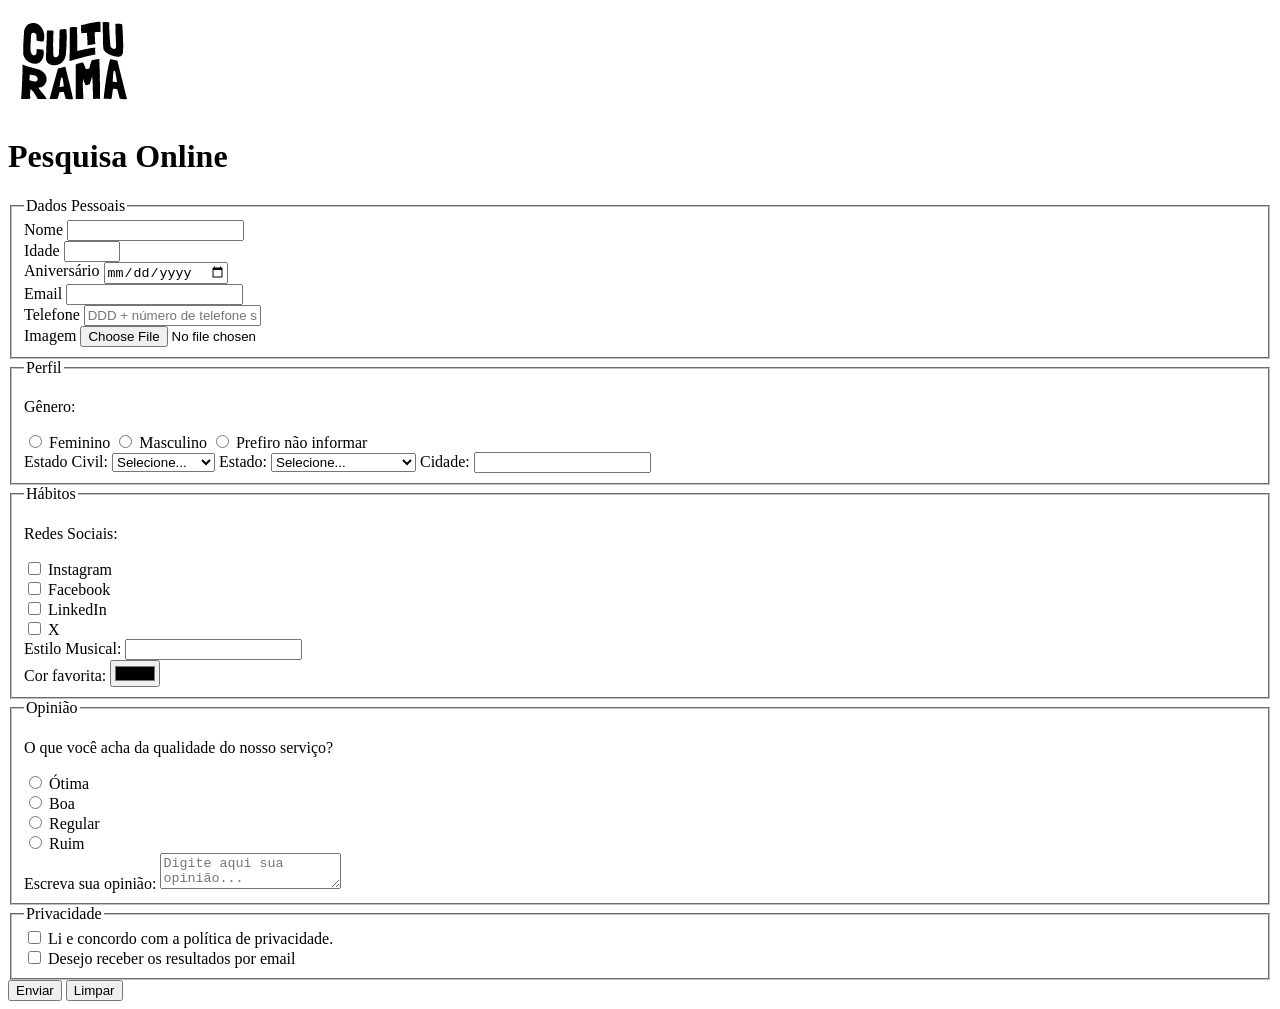
==== index.html @ b01b2986 "Adiciona familias de fontes" ====
<!DOCTYPE html>
<html lang="pt-br">
<head>
    <meta charset="UTF-8">
    <meta name="viewport" content="width=device-width, initial-scale=1.0">
    <link rel="icon" href="/culturama-favico.png">
    <link rel="stylesheet" href="/css/style.css">
    <link rel="preconnect" href="https://fonts.googleapis.com">
    <link rel="preconnect" href="https://fonts.gstatic.com" crossorigin>
    <link href="https://fonts.googleapis.com/css2?family=Fjalla+One&family=Work+Sans&display=swap" rel="stylesheet">
    <title>Pesquisa Culturama</title>

</head>
<body>
    <header>
        <img src="img/logo-culturama.png" alt="Logo Culturama">
        <h1>Pesquisa Online</h1>
    </header>
    <section>

        <!-- Dados pessoais -->
        <form action="" method="get">
            <fieldset>
                <legend>Dados Pessoais</legend>
            <label for="name">Nome</label>
            <input id="name" type="text" name="userName" required>
            <br>

            <label for="age">Idade</label>
            <input id="age" type="number" name="userAge" min="12" max="100" required>
            <br>

            <label for="BirthDate">Aniversário</label>
            <input id="BirthDate" type="date" name="userBirthDate" >
            <br>

            <label for="email">Email</label>
            <input id="email" type="email" name="userEmail" required>
            <br>

            <label for="phoneNumber">Telefone</label>
            <input id="phoneNumber" type="tel" name="userPhoneNumber" pattern="[0-9]{11}" placeholder="DDD + número de telefone sem espaço e hífen">
            <br>

            <label for="image">Imagem</label>
            <input id="image" type="file" name="userImage" accept="image/*">
            <br>
            
            </fieldset> 
            
             <fieldset>
                <legend>Perfil</legend>
                <p>Gênero:</p>
                <input id="fem" type="radio" name="userGender" value = "Feminino">
                <label for="fem">Feminino</label>

                <input id="masc" type="radio" name="userGender" value = "Masculino">
                <label for="masc">Masculino</label>

                <input id="notInformed" type="radio" name="userGender" value = "notInformed">
                <label for="notInformed">Prefiro não informar</label>
                <br>

                <label for="status">Estado Civil:</label>
                <select id="status" name="maritalStatus">
                    <option value="notInformed">Selecione...</option>
                    <option value="casado">Casado</option>
                    <option value="solteiro">Solteiro</option>
                    <option value="divorciado">Divorciado</option>
                    <option value="União_estavel">União estável</option>
                </select>

                <label for="state">Estado:</label>
                <select id="state" name="userState">
                    <option value="notInformed">Selecione...</option>
                    <option value="AC">Acre</option>
                    <option value="AL">Alagoas</option>
                    <option value="AP">Amapá</option>
                    <option value="AM">Amazonas</option>
                    <option value="BA">Bahia</option>
                    <option value="CE">Ceará</option>
                    <option value="DF">Distrito Federal</option>
                    <option value="ES">Espírito Santo</option>
                    <option value="GO">Goiás</option>
                    <option value="MA">Maranhão</option>
                    <option value="MT">Mato Grosso</option>
                    <option value="MS">Mato Grosso do Sul</option>
                    <option value="MG">Minas Gerais</option>
                    <option value="PA">Pará</option>
                    <option value="PB">Paraíba</option>
                    <option value="PR">Paraná</option>
                    <option value="PE">Pernambuco</option>
                    <option value="PI">Piauí</option>
                    <option value="RJ">Rio de Janeiro</option>
                    <option value="RN">Rio Grande do Norte</option>
                    <option value="RS">Rio Grande do Sul</option>
                    <option value="RO">Rondônia</option>
                    <option value="RR">Roraima</option>
                    <option value="SC">Santa Catarina</option>
                    <option value="SP">São Paulo</option>
                    <option value="SE">Sergipe</option>
                    <option value="TO">Tocantins</option>
                </select>

                <label for="city">Cidade:</label>
                <input id="city" type="text" name="userCity">
            </fieldset> 

            <fieldset>
                <legend>Hábitos</legend>
                <p>Redes Sociais:</p>
                <input id="instagram" type="checkbox" name="social" value="instagram"> 
                <label for="instagram">Instagram</label>
                <br>
                <input id="facebook" type="checkbox" name="social" value="facebook"> 
                <label for="facebook">Facebook</label>
                <br>
                <input id="linkedin" type="checkbox" name="social" value="linkedin"> 
                <label for="linkedin">LinkedIn</label>
                <br>
                <input id="x" type="checkbox" name="social" value="x"> 
                <label for="x">X</label>
                <br>
                <label for="musicStyle">Estilo Musical:</label>
                <input list="styleTypes" id="musicStyle" name="userMusicStyle" type="text">
                <datalist id="styleTypes">
                    <option value="Rock">
                    <option value="Pop">
                    <option value="Sertanejo">
                    <option value="Funk">
                    <option value="MPB">
                    <option value="Eletrônica">
                </datalist>
                <br>
                <label for="favoriteColor">Cor favorita:</label>
                <input id="favoriteColor" type="color" name="userFavoriteColor">

            </fieldset>

            <fieldset>
                <legend>Opinião</legend>
                <p>O que você acha da qualidade do nosso serviço?</p>
                
                <input type="radio" id="otimo" name="userServiceOpinion" value="otima">
                <label for="otimo">Ótima</label><br>

                <input type="radio" id="boa" name="userServiceOpinion" value="boa">
                <label for="boa">Boa</label><br>

                <input type="radio" id="regular" name="userServiceOpinion" value="regular">
                <label for="regular">Regular</label><br>

                <input type="radio" id="ruim" name="userServiceOpinion" value="ruim">
                <label for="ruim">Ruim</label><br>

                <label for="comment">Escreva sua opinião:</label>
                <textarea id="comment" name="userComment" placeholder="Digite aqui sua opinião..."></textarea>

            </fieldset>

            <fieldset>
                <legend>Privacidade</legend>
                <input type="checkbox" id="userLgpdTerm" name="userLgpd" value="accepted" required>
                <label for="userLgpdTerm">Li e concordo com a política de privacidade.</label>
                <br>
                <input type="checkbox" id="userGetResult" name="getResult" value="accepted" >
                <label for="userGetResult">Desejo receber os resultados por email</label>

            </fieldset>
            <button type="submit">Enviar</button>
            <button type="reset">Limpar</button>
        </form>
    </section>
</body>
</html>
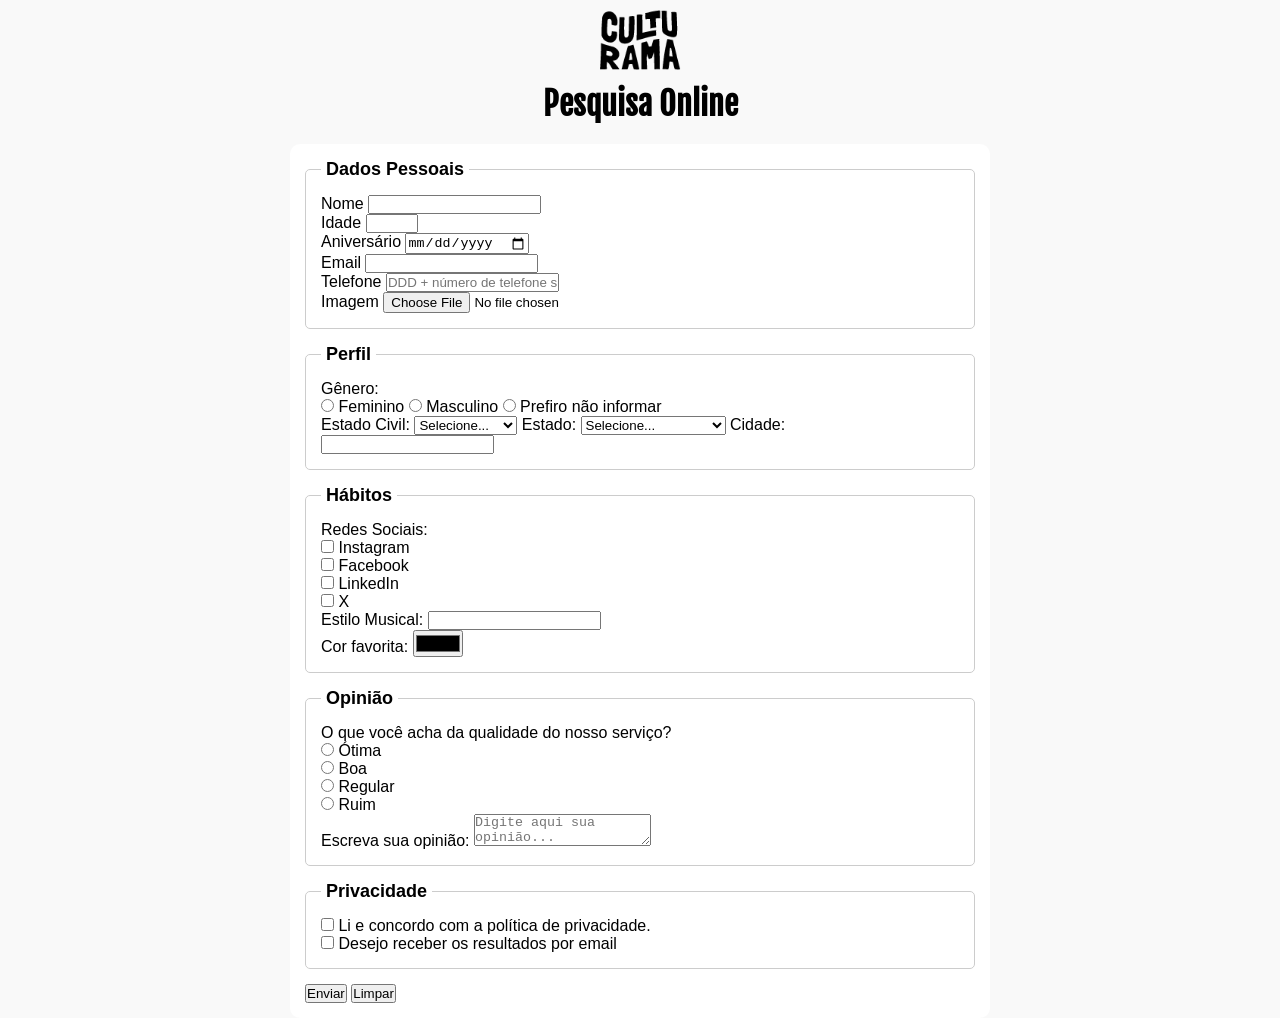
==== commit 39914b14: "Adiciona o css ao projeto" ====
--- a/index.html
+++ b/index.html
@@ -12,7 +12,8 @@
 
 </head>
 <body>
-    <header>
+    <main>
+          <header>
         <img src="img/logo-culturama.png" alt="Logo Culturama">
         <h1>Pesquisa Online</h1>
     </header>
@@ -171,5 +172,7 @@
             <button type="reset">Limpar</button>
         </form>
     </section>
+    </main>
+  
 </body>
 </html>
--- a/css/style.css
+++ b/css/style.css
@@ -0,0 +1,48 @@
+*{
+    margin: 0;
+    padding: 0;
+    box-sizing: border-box;
+}
+
+body{
+    background-color: #f9f9f9;
+    font-family: 'Work Sans', sans-serif;
+}
+
+main{
+    width: 100%;
+    max-width: 700px;
+    margin: 0 auto;
+}
+
+header{
+    text-align: center;
+    margin-bottom: 20px;
+}
+
+img{
+    width: 100px;
+}
+
+h1{
+    font-family: 'fjalla one', sans-serif;
+}
+
+form{
+    background-color: #fff;
+    padding: 15px;
+    border-radius: 10px;
+}
+
+fieldset{
+    padding: 15px;
+    border: 1px solid #ccc;
+    border-radius: 5px;
+    margin-bottom: 15px;
+}
+
+legend{
+    font-weight: bold;
+    font-size: 18px;
+    padding: 0 5px;
+}
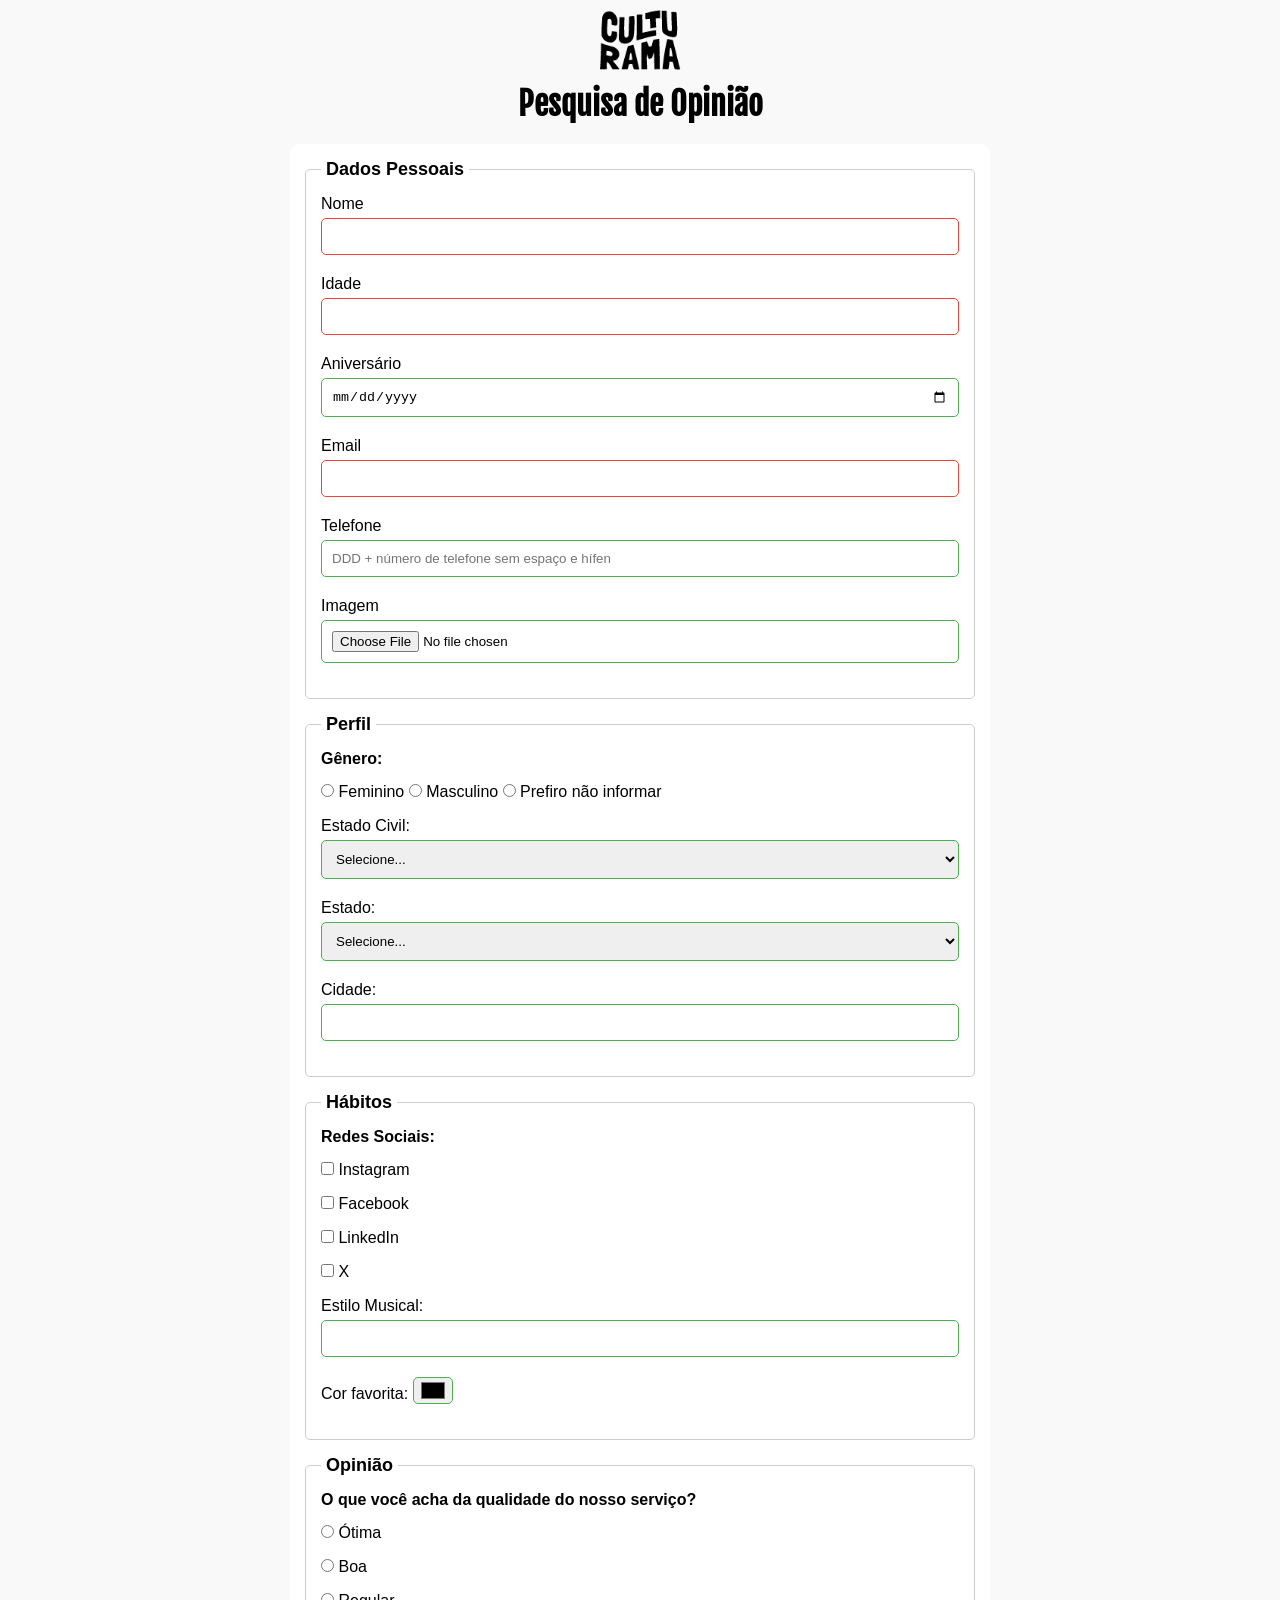
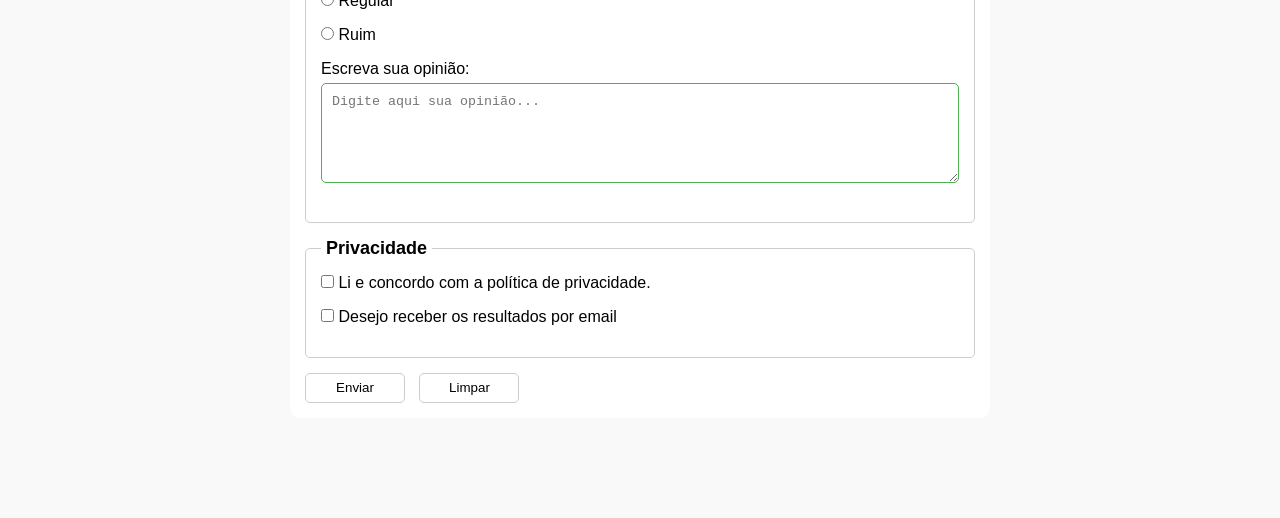
==== commit c9f3d369: "Adiciona estilos para melhor visualizacao" ====
--- a/index.html
+++ b/index.html
@@ -15,7 +15,7 @@
     <main>
           <header>
         <img src="img/logo-culturama.png" alt="Logo Culturama">
-        <h1>Pesquisa Online</h1>
+        <h1>Pesquisa de Opinião</h1>
     </header>
     <section>
 
--- a/css/style.css
+++ b/css/style.css
@@ -32,6 +32,7 @@
     background-color: #fff;
     padding: 15px;
     border-radius: 10px;
+    margin-bottom: 100px;
 }
 
 fieldset{
@@ -45,4 +46,67 @@
     font-weight: bold;
     font-size: 18px;
     padding: 0 5px;
+}
+
+label{
+    display: inline-block;
+    margin-bottom: 5px;
+}
+
+p{
+    margin-bottom: 15px;
+    font-weight: bold;
+}
+
+input, select, textarea{
+    width: 100%;
+    padding: 10px;
+    margin-bottom: 20px;
+    border: 1px solid #ccc;
+    border-radius: 5px;
+}
+
+textarea{
+    min-height: 100px;
+}
+
+input[type="radio"],input[type="checkbox"]{
+    width: auto;
+}
+
+input[type="color"]{
+    width: 40px;
+    padding: 0 5px;
+}
+
+input:valid,
+select:valid,
+textarea:valid{
+    border-color: #4CAF50;
+}
+
+input:invalid,
+select:invalid,
+textarea:invalid{
+    border-color: #f44336;
+}
+
+button{
+    width: 100px;
+    height: 30px;
+    margin-right: 10px;
+    background-color: #ffffff;
+    border: 1px solid #ccc;
+    border-radius: 5px;
+    cursor: pointer;
+}
+
+button[type="submit"]:hover{
+    background-color: #4CAF50;
+    color: #fff;
+}
+
+button[type="reset"]:hover{
+    background-color: #da690c;
+    color: #fff;
 }
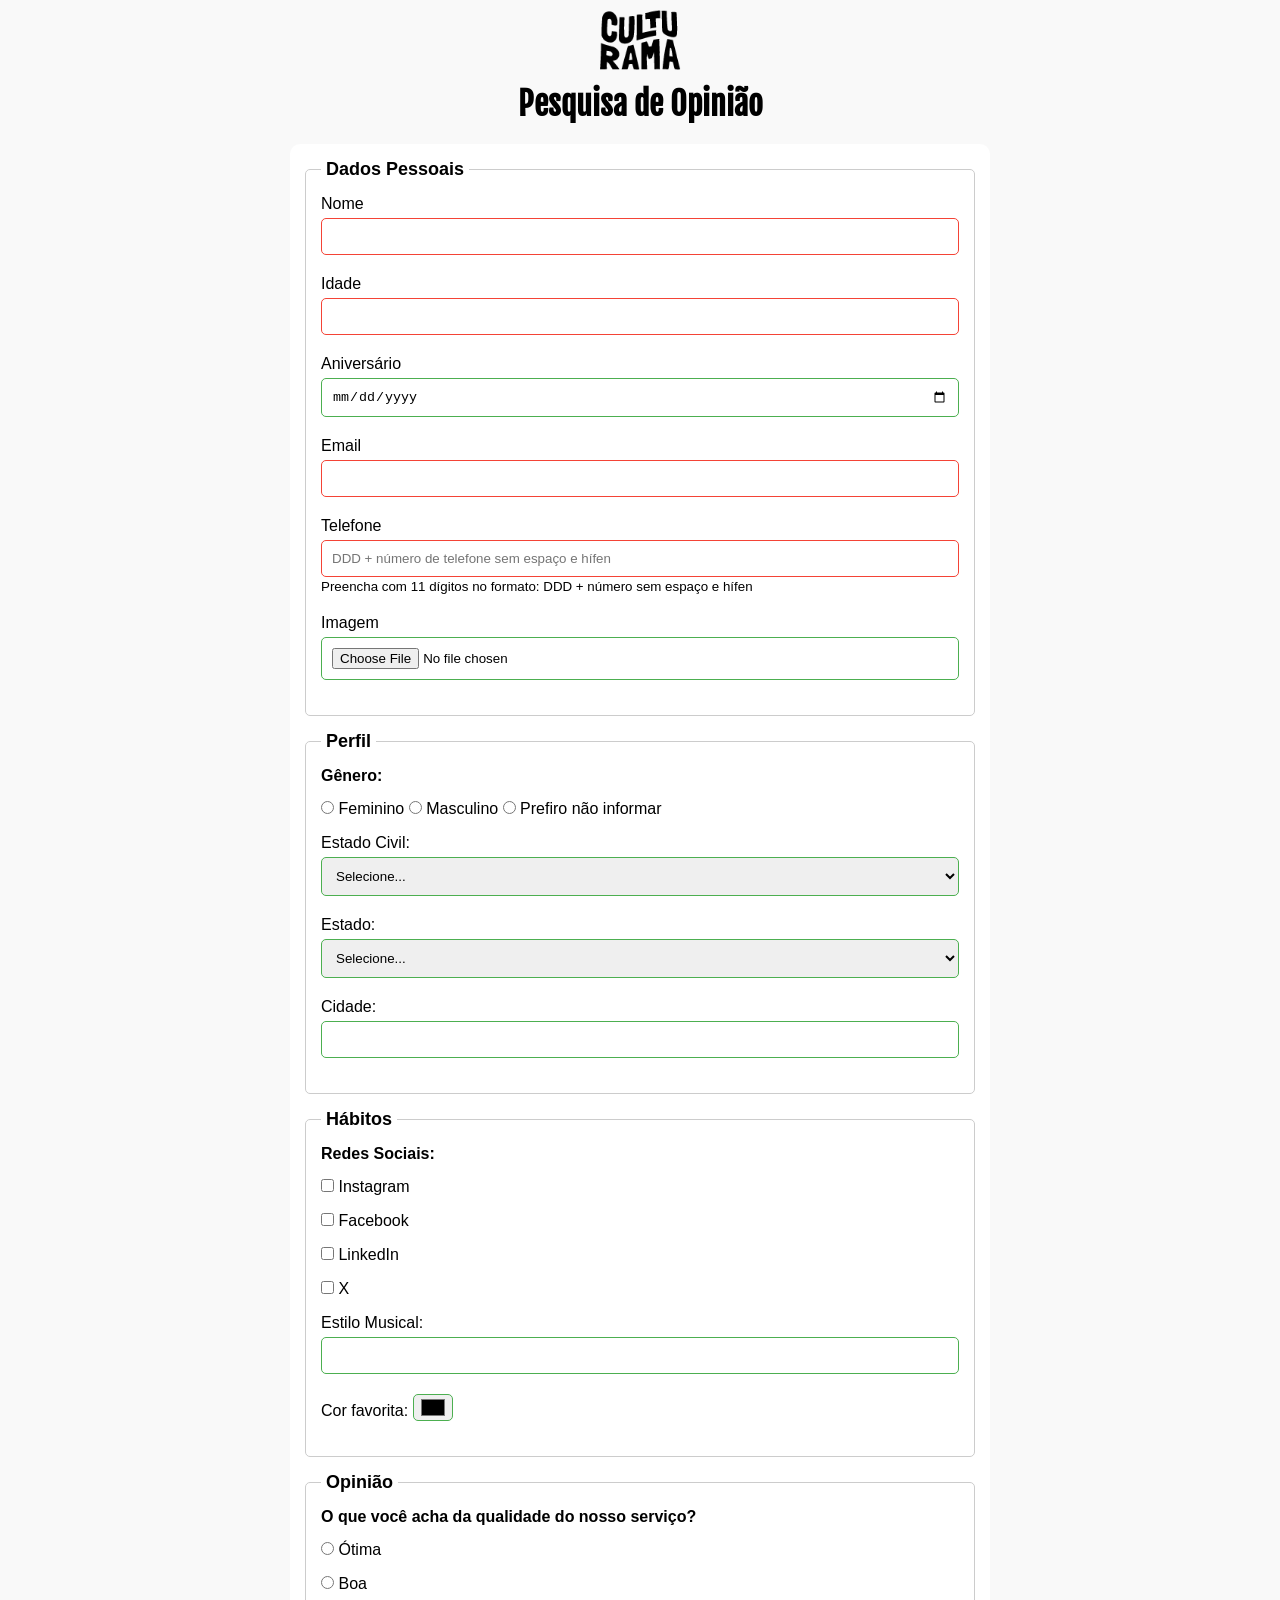
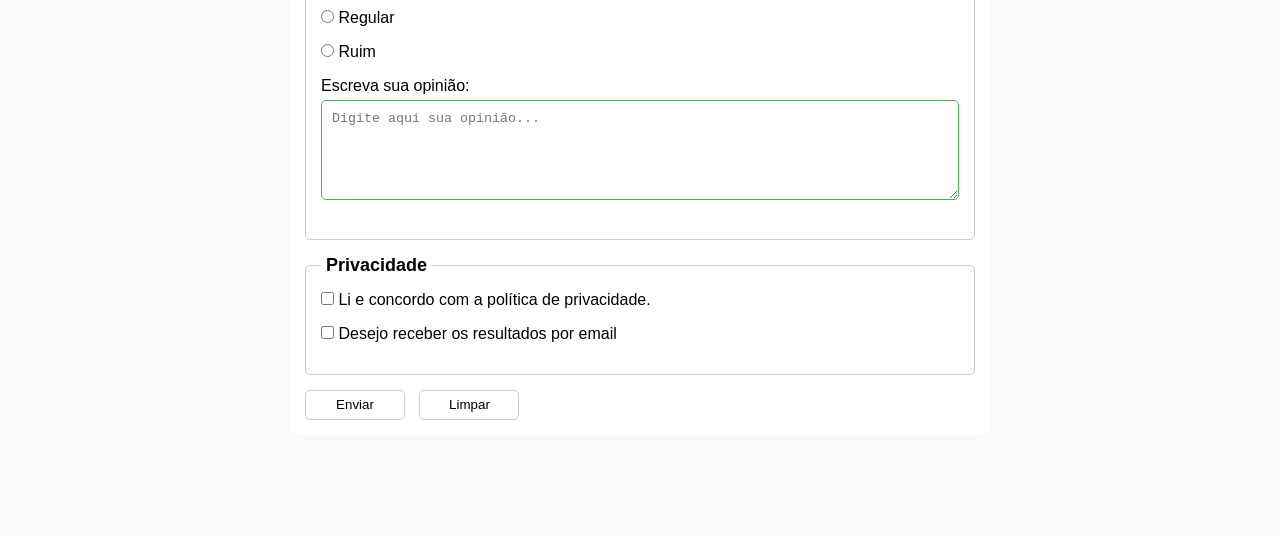
==== commit 5cf2b9e4: "adiciona área ao campo de telefone" ====
--- a/index.html
+++ b/index.html
@@ -20,7 +20,7 @@
     <section>
 
         <!-- Dados pessoais -->
-        <form action="" method="get">
+        <form action="sucesso.html" method="get">
             <fieldset>
                 <legend>Dados Pessoais</legend>
             <label for="name">Nome</label>
@@ -40,7 +40,8 @@
             <br>
 
             <label for="phoneNumber">Telefone</label>
-            <input id="phoneNumber" type="tel" name="userPhoneNumber" pattern="[0-9]{11}" placeholder="DDD + número de telefone sem espaço e hífen">
+            <input id="phoneNumber" type="tel" name="userPhoneNumber" pattern="[0-9]{11}" placeholder="DDD + número de telefone sem espaço e hífen" aria-describedby="phoneHelp" required>
+            <small id="phoneHelp">Preencha com 11 dígitos no formato: DDD + número sem espaço e hífen</small>
             <br>
 
             <label for="image">Imagem</label>
--- a/css/style.css
+++ b/css/style.css
@@ -26,6 +26,7 @@
 
 h1{
     font-family: 'fjalla one', sans-serif;
+    text-align: center;
 }
 
 form{
@@ -53,6 +54,10 @@
     margin-bottom: 5px;
 }
 
+small{
+    margin-bottom: 20px;
+    display: inline-block;
+}
 p{
     margin-bottom: 15px;
     font-weight: bold;
@@ -65,6 +70,7 @@
     border: 1px solid #ccc;
     border-radius: 5px;
 }
+
 
 textarea{
     min-height: 100px;
@@ -91,6 +97,9 @@
     border-color: #f44336;
 }
 
+input[type="tel"]{
+    margin-bottom: 0px;
+}
 button{
     width: 100px;
     height: 30px;
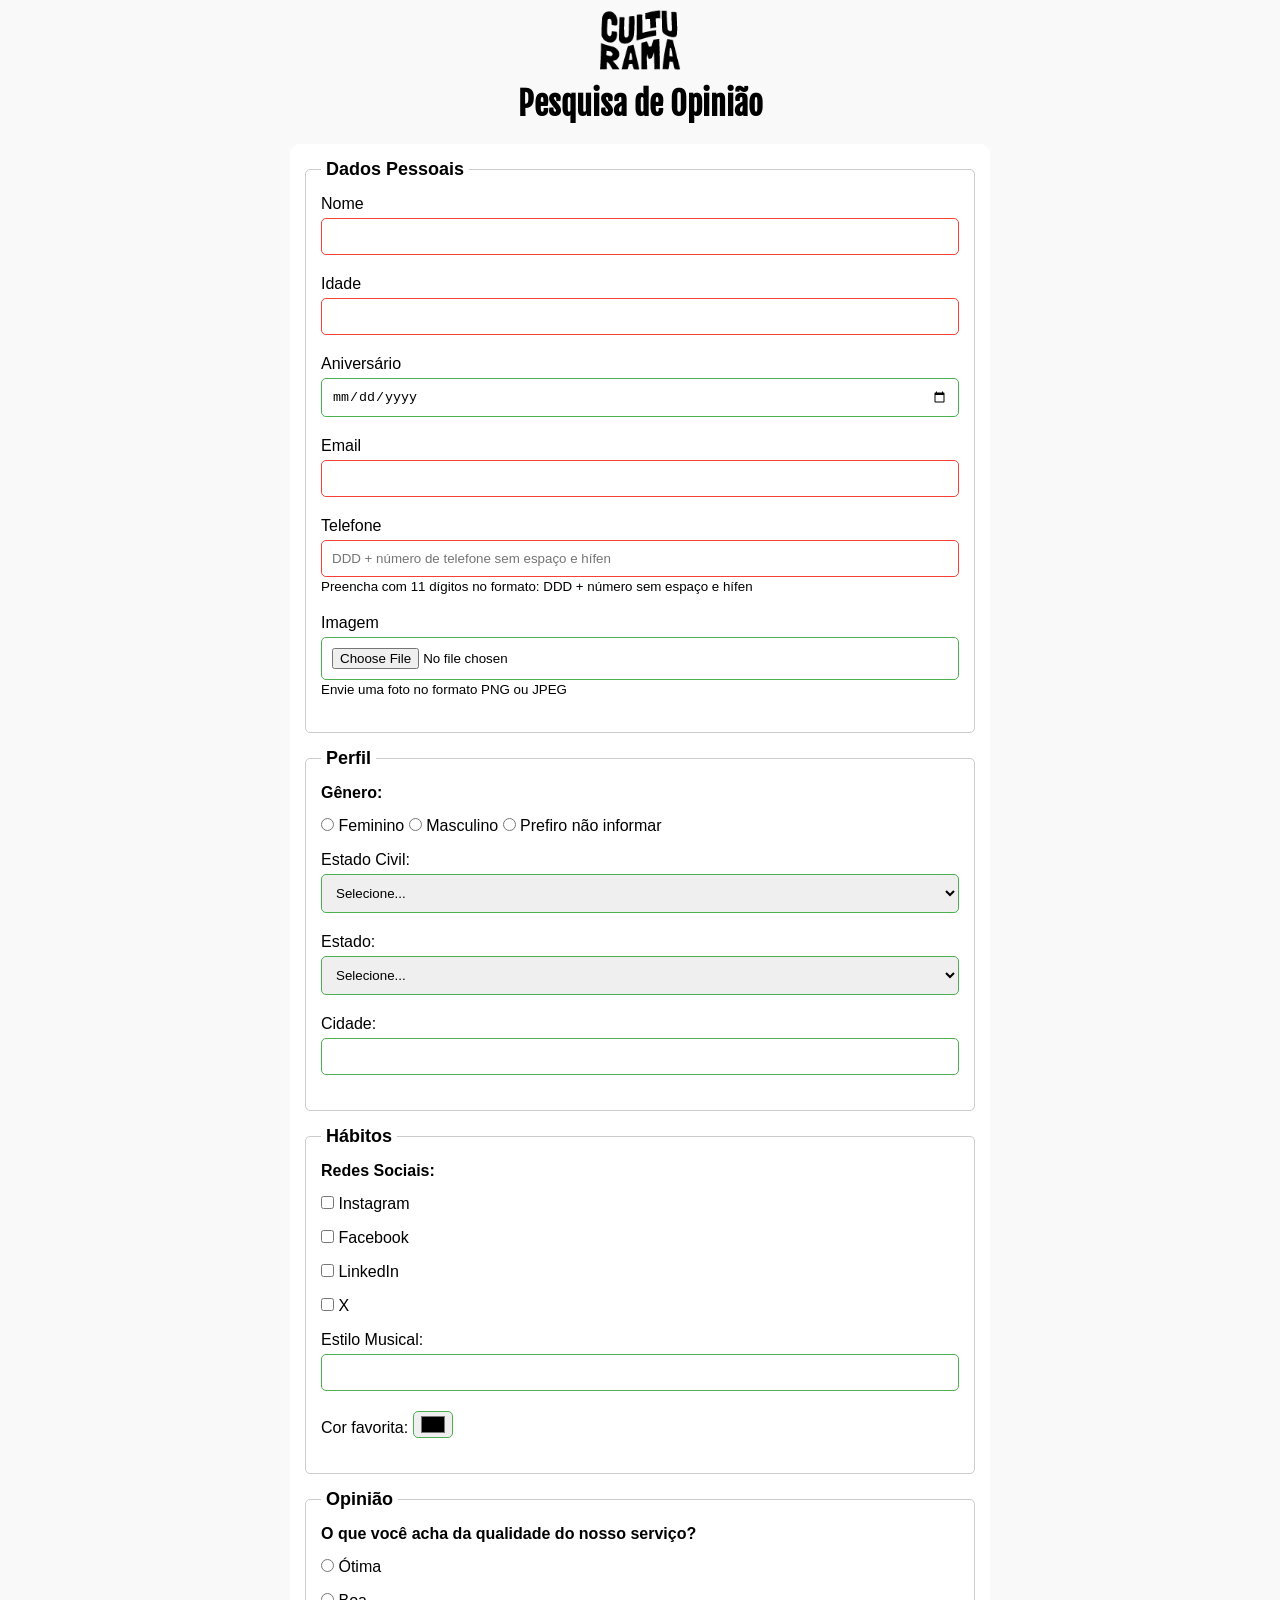
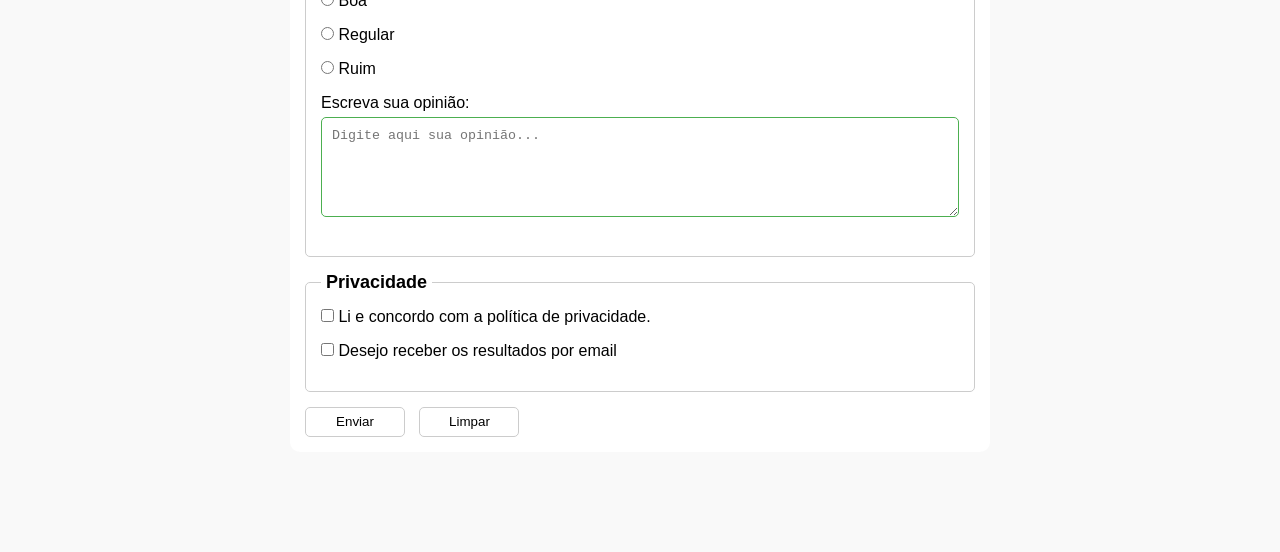
==== commit f15cbfa3: "Adicionar instruções ao campo de upload de foto" ====
--- a/index.html
+++ b/index.html
@@ -3,8 +3,8 @@
 <head>
     <meta charset="UTF-8">
     <meta name="viewport" content="width=device-width, initial-scale=1.0">
-    <link rel="icon" href="/culturama-favico.png">
-    <link rel="stylesheet" href="/css/style.css">
+    <link rel="icon" href="./culturama-favico.png">
+    <link rel="stylesheet" href="./css/style.css">
     <link rel="preconnect" href="https://fonts.googleapis.com">
     <link rel="preconnect" href="https://fonts.gstatic.com" crossorigin>
     <link href="https://fonts.googleapis.com/css2?family=Fjalla+One&family=Work+Sans&display=swap" rel="stylesheet">
@@ -14,7 +14,7 @@
 <body>
     <main>
           <header>
-        <img src="img/logo-culturama.png" alt="Logo Culturama">
+        <img src="./img/logo-culturama.png" alt="Logo Culturama">
         <h1>Pesquisa de Opinião</h1>
     </header>
     <section>
@@ -45,7 +45,8 @@
             <br>
 
             <label for="image">Imagem</label>
-            <input id="image" type="file" name="userImage" accept="image/*">
+            <input id="image" type="file" name="userImage" accept="image/*"aria-describedby="imageHelp">
+            <small id="imageHelp">Envie uma foto no formato PNG ou JPEG</small>
             <br>
             
             </fieldset> 
--- a/css/style.css
+++ b/css/style.css
@@ -97,7 +97,8 @@
     border-color: #f44336;
 }
 
-input[type="tel"]{
+input[type="tel"],
+input[type="file"]{
     margin-bottom: 0px;
 }
 button{
